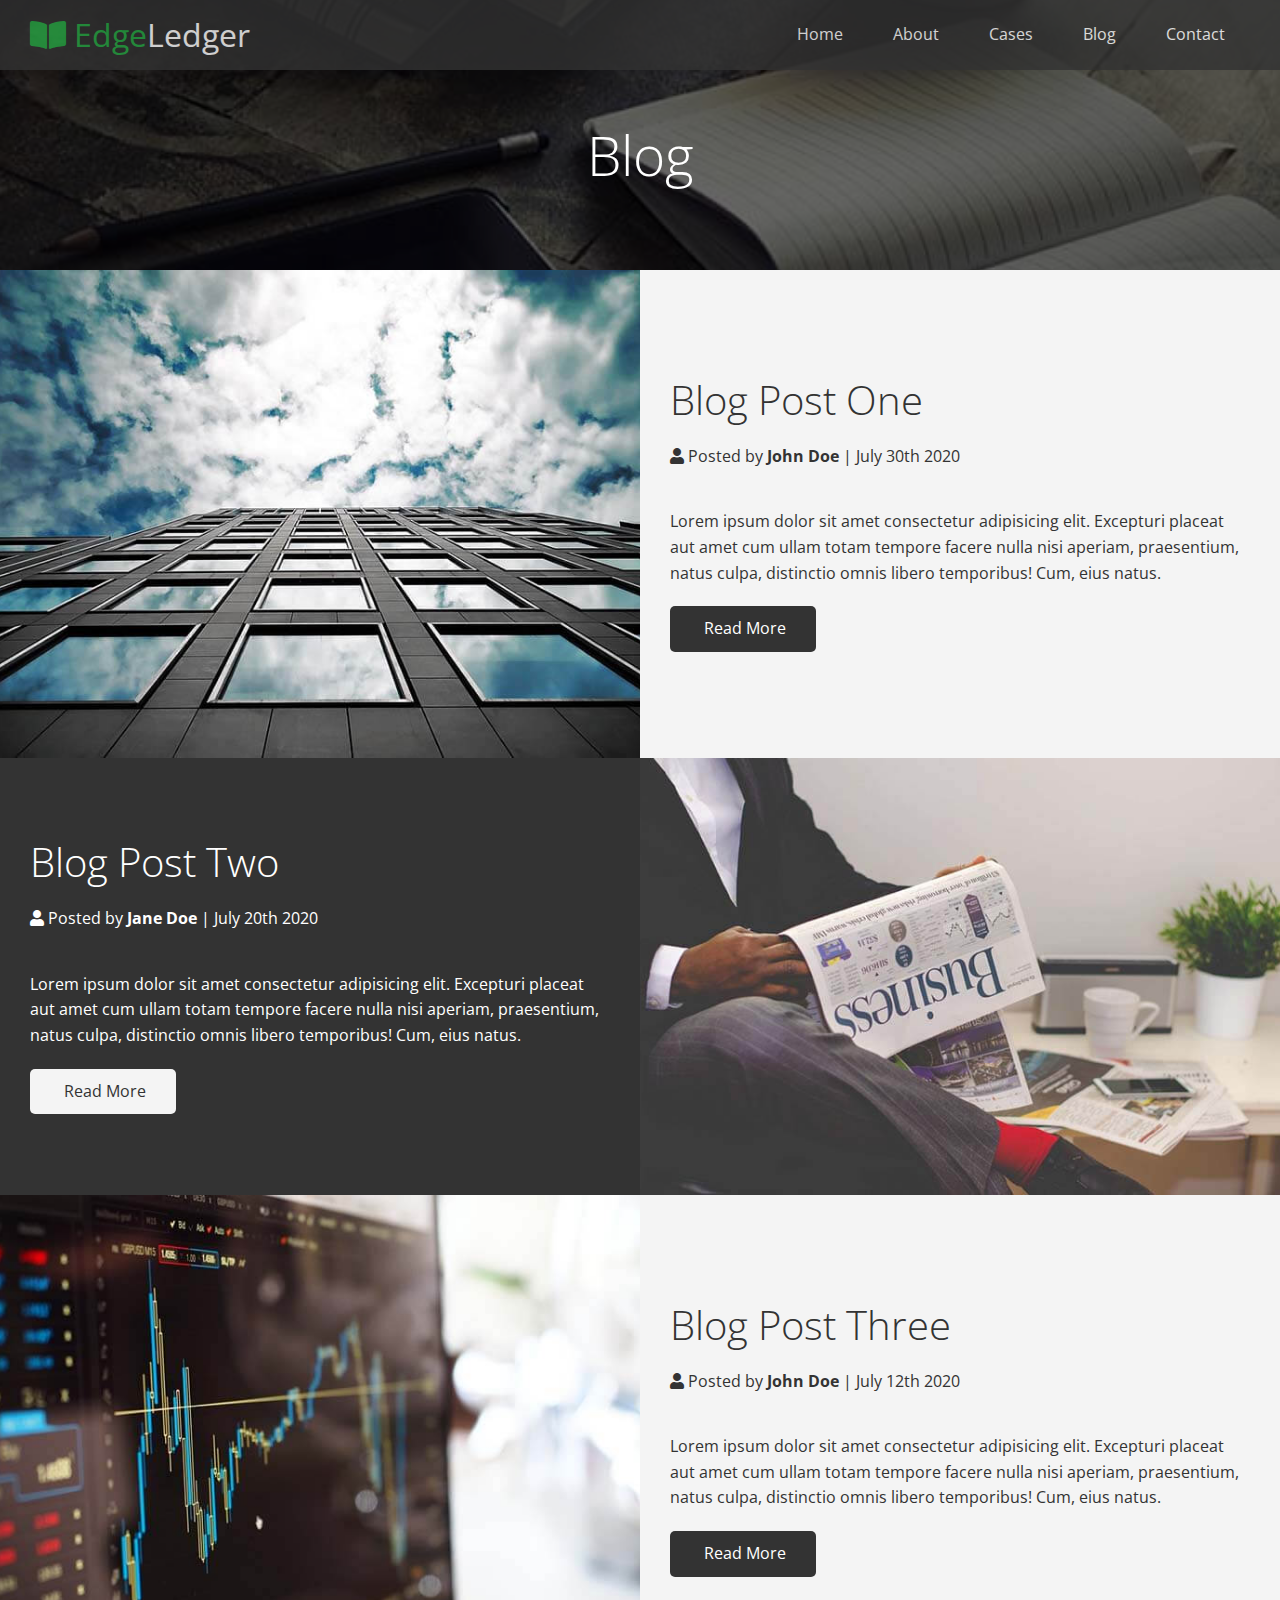
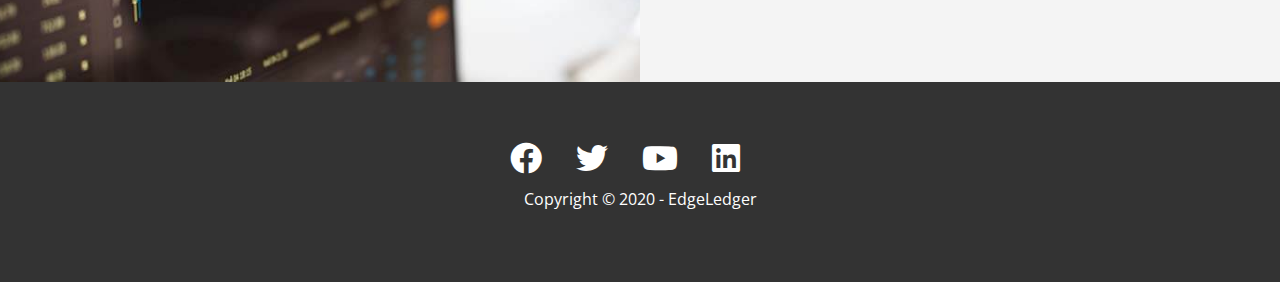
==== blog.html @ f2a04167 "Added Inner Pages" ====
<!DOCTYPE html>
<html lang="en">
  <head>
    <meta charset="UTF-8" />
    <meta name="viewport" content="width=device-width, initial-scale=1.0" />
    <link
      rel="stylesheet"
      href="https://cdnjs.cloudflare.com/ajax/libs/font-awesome/5.14.0/css/all.min.css"
    />
    <link rel="stylesheet" href="./css/utilities.css" />
    <link rel="stylesheet" href="./css/style.css" />
    <title>Read Our Blog</title>
  </head>
  <body id="home">
    <header class="hero blog">
      <div id="navbar" class="navbar">
        <h1 class="logo">
          <span class="text-primary"><i class="fas fa-book-open"></i> Edge</span
          >Ledger
        </h1>
        <nav>
          <ul>
            <li><a href="index.html">Home</a></li>
            <li><a href="index.html#about">About</a></li>
            <li><a href="index.html#cases">Cases</a></li>
            <li><a href="index.html#blog">Blog</a></li>
            <li><a href="index.html#contact">Contact</a></li>
          </ul>
        </nav>
      </div>

      <div class="content">
        <h1 class="blog-h1">Blog</h1>
      </div>
    </header>

    <main>
      <article class="flex-columns">
        <div class="row">
          <div class="column">
            <div class="column-1">
              <img src="images/blog/blog1.jpg" alt="blog 1" />
            </div>
          </div>
          <div class="column">
            <div class="column-2 bg-light">
              <h2>Blog Post One</h2>
              <p class="meta">
                <i class="fas fa-user"></i> Posted by
                <strong>John Doe</strong> | July 30th 2020
              </p>
              <p>
                Lorem ipsum dolor sit amet consectetur adipisicing elit.
                Excepturi placeat aut amet cum ullam totam tempore facere nulla
                nisi aperiam, praesentium, natus culpa, distinctio omnis libero
                temporibus! Cum, eius natus.
              </p>
              <a href="post.html" class="btn btn-dark">
                <i class="fas fa-chevron"></i>
                Read More
              </a>
            </div>
          </div>
        </div>
      </article>

      <article class="flex-columns flex-reverse">
        <div class="row">
          <div class="column">
            <div class="column-1">
              <img src="images/blog/blog2.jpg" alt="blog 2" />
            </div>
          </div>
          <div class="column">
            <div class="column-2 bg-dark">
              <h2>Blog Post Two</h2>
              <p class="meta">
                <i class="fas fa-user"></i> Posted by
                <strong>Jane Doe</strong> | July 20th 2020
              </p>
              <p>
                Lorem ipsum dolor sit amet consectetur adipisicing elit.
                Excepturi placeat aut amet cum ullam totam tempore facere nulla
                nisi aperiam, praesentium, natus culpa, distinctio omnis libero
                temporibus! Cum, eius natus.
              </p>
              <a href="post.html" class="btn btn-light">
                <i class="fas fa-chevron"></i>
                Read More
              </a>
            </div>
          </div>
        </div>
      </article>

      <article class="flex-columns">
        <div class="row">
          <div class="column">
            <div class="column-1">
              <img src="images/blog/blog3.jpg" alt="blog 3" />
            </div>
          </div>
          <div class="column">
            <div class="column-2 bg-light">
              <h2>Blog Post Three</h2>
              <p class="meta">
                <i class="fas fa-user"></i> Posted by
                <strong>John Doe</strong> | July 12th 2020
              </p>
              <p>
                Lorem ipsum dolor sit amet consectetur adipisicing elit.
                Excepturi placeat aut amet cum ullam totam tempore facere nulla
                nisi aperiam, praesentium, natus culpa, distinctio omnis libero
                temporibus! Cum, eius natus.
              </p>
              <a href="post.html" class="btn btn-dark">
                <i class="fas fa-chevron"></i>
                Read More
              </a>
            </div>
          </div>
        </div>
      </article>
    </main>

    <footer class="footer bg-dark">
      <div class="social">
        <a href="#" class="fab fa-facebook fa-2x"></a>
        <a href="#" class="fab fa-twitter fa-2x"></a>
        <a href="#" class="fab fa-youtube fa-2x"></a>
        <a href="#" class="fab fa-linkedin fa-2x"></a>
      </div>
      <p>Copyright &copy; 2020 - EdgeLedger</p>
    </footer>
  </body>
</html>
---- css/utilities.css ----
/* Text Colors */
.text-primary {
  color: #28a745;
}

.text-secondary {
  color: #0284d0;
}

.btn {
  cursor: pointer;
  display: inline-block;
  padding: 10px 30px;
  color: #fff;
  background-color: #28a745;
  border: none;
  border-radius: 5px;
}

.btn:hover {
  opacity: 0.9;
}

.btn-primary,
.bg-primary {
  background-color: #28a745;
  color: #fff;
}
.btn-secondary,
.bg-secondary {
  background-color: #0284d0;
  color: #fff;
}
.btn-dark,
.bg-dark {
  background-color: #333;
  color: #fff;
}
.btn-light,
.bg-light {
  background-color: #f4f4f4;
  color: #333;
}

.btn-outline {
  background-color: transparent;
  border: 1px solid #fff;
}

/* Flex Columns */
.flex-columns.flex-reverse .row {
  flex-direction: row-reverse;
}

.flex-columns .row {
  display: flex;
  flex-direction: row;
  flex-wrap: wrap;
  width: 100%;
}

.flex-columns .column {
  display: flex;
  flex-direction: column;
  flex-basis: 100%;
  flex: 1;
}

.flex-columns .column .column-1,
.flex-columns .column .column-2 {
  height: 100%;
}

.flex-columns img {
  width: 100%;
  height: 100%;
  object-fit: cover;
}

.flex-columns .column-2 {
  display: flex;
  flex-direction: column;
  align-items: flex-start;
  justify-content: center;
  padding: 30px;
}

.flex-columns h2 {
  font-size: 40px;
  font-weight: 100;
}

.flex-columns h4 {
  margin-bottom: 10px;
}

.flex-columns p {
  margin: 20px 0;
}

/* Section Header */
.section-header {
  padding: 30px;
  display: flex;
  flex-direction: column;
  align-items: center;
  justify-content: center;
  text-align: center;
}

.section-header h2 {
  font-size: 40px;
  margin: 20px 0;
}

.section-padding {
  padding: 20px 20px 40px;
}

/* Flex Grid */
.flex-grid .row {
  display: flex;
  flex-wrap: wrap;
  padding: 0 4px;
}

.flex-grid .column {
  flex: 25%;
  max-width: 25%;
  padding: 0 4px;
}
---- css/style.css ----
@import url("https://fonts.googleapis.com/css2?family=Open+Sans:wght@300;400&display=swap");

* {
  box-sizing: border-box;
  padding: 0;
  margin: 0;
}

body {
  font-family: "Open Sans", sans-serif;
  background: #fff;
  color: #333;
  line-height: 1.6;
}

ul {
  list-style: none;
}

a {
  color: #333;
  text-decoration: none;
}

h1,
h2 {
  font-weight: 300;
  line-height: 1.2;
}

p {
  margin: 10px;
}

img {
  width: 100%;
}

/* Navbar */
.navbar {
  display: flex;
  align-items: center;
  justify-content: space-between;
  background-color: #333;
  color: #fff;
  opacity: 0.8;
  width: 100%;
  height: 70px;
  position: fixed;
  top: 0px;
  padding: 0 30px;
}

.navbar a {
  color: #fff;
  padding: 10px 20px;
  margin: 0 5px;
}

.navbar a:hover {
  border-bottom: #28a745 2px solid;
}

.navbar ul {
  display: flex;
}

.navbar .logo {
  font-weight: 400;
}

/* Header */
.hero {
  background: url("../images/home/showcase.jpg") no-repeat center center/cover;
  height: 100vh;
  position: relative;
  color: #fff;
}

.hero .content {
  display: flex;
  flex-direction: column;
  align-items: center;
  justify-content: center;
  text-align: center;
  height: 100%;
  padding: 0 20px;
}

.hero .content h1 {
  font-size: 55px;
}

.hero .content p {
  font-size: 23px;
  max-width: 600px;
  margin: 20px 0 30px;
}

.hero::before {
  content: "";
  position: absolute;
  top: 0;
  left: 0;
  width: 100%;
  height: 100%;
  background: rgba(0, 0, 0, 0.6);
}

.hero * {
  z-index: 10;
}

.hero.blog {
  background: url("../images/home/blog.jpg") no-repeat center center/cover;
  height: 30vh;
}

/* Icons */
.icons {
  padding: 30px;
}

.icons h3 {
  font-weight: bold;
  margin-bottom: 15px;
}

.icons i {
  background-color: #28a745;
  color: #fff;
  padding: 1rem;
  border-radius: 50%;
  margin-bottom: 15px;
}

/* Flex items */
.flex-items {
  display: flex;
  text-align: center;
  justify-content: center;
  text-align: center;
  height: 100%;
}

.flex-items > div {
  padding: 20px;
}

.cases img:hover {
  opacity: 0.7;
}

.team img {
  border-radius: 25%;
}

/* Callback Form */
.callback-form {
  width: 100%;
  padding: 20px 0;
}

.callback-form label {
  display: block;
  margin-bottom: 5px;
}

.callback-form .form-control {
  margin-bottom: 15px;
}

.callback-form input {
  width: 100%;
  padding: 4px;
  height: 40px;
  border: #f5f5f5 1px solid;
}

.callback-form input:focus {
  outline-color: #28a745;
}

.callback-form .btn {
  padding: 12px 0;
  margin-top: 20px;
}

/* Post */
.post {
  padding: 50px 30px;
}

.post h2 {
  font-size: 40px;
  margin-bottom: 20px;
  padding-bottom: 10px;
  border-bottom: #ccc solid 1px;
}

.post .meta {
  margin-bottom: 30px;
}

.post img {
  width: 300px;
  border-radius: 25%;
  display: block;
  margin: 0 auto 30px;
}

/* Footer */
.footer {
  display: flex;
  flex-direction: column;
  align-items: center;
  justify-content: center;
  text-align: center;
  height: 200px;
}

.footer a {
  color: #fff;
}

.footer .social > * {
  margin-right: 30px;
}

.footer a:hover {
  color: #28a745;
}

/* Mobile */
@media (max-width: 768px) {
  .navbar {
    flex-direction: column;
    height: 120px;
    padding: 20px;
  }

  .navbar a {
    padding: 10px 10px;
    margin: 0 3px;
  }

  .flex-items {
    flex-direction: column;
  }

  .flex-columns .column,
  .flex-grid .column {
    flex: 100%;
    max-width: 100%;
  }

  .team img {
    width: 80%;
  }
}

.blog-h1 {
  padding-top: 40px;
}
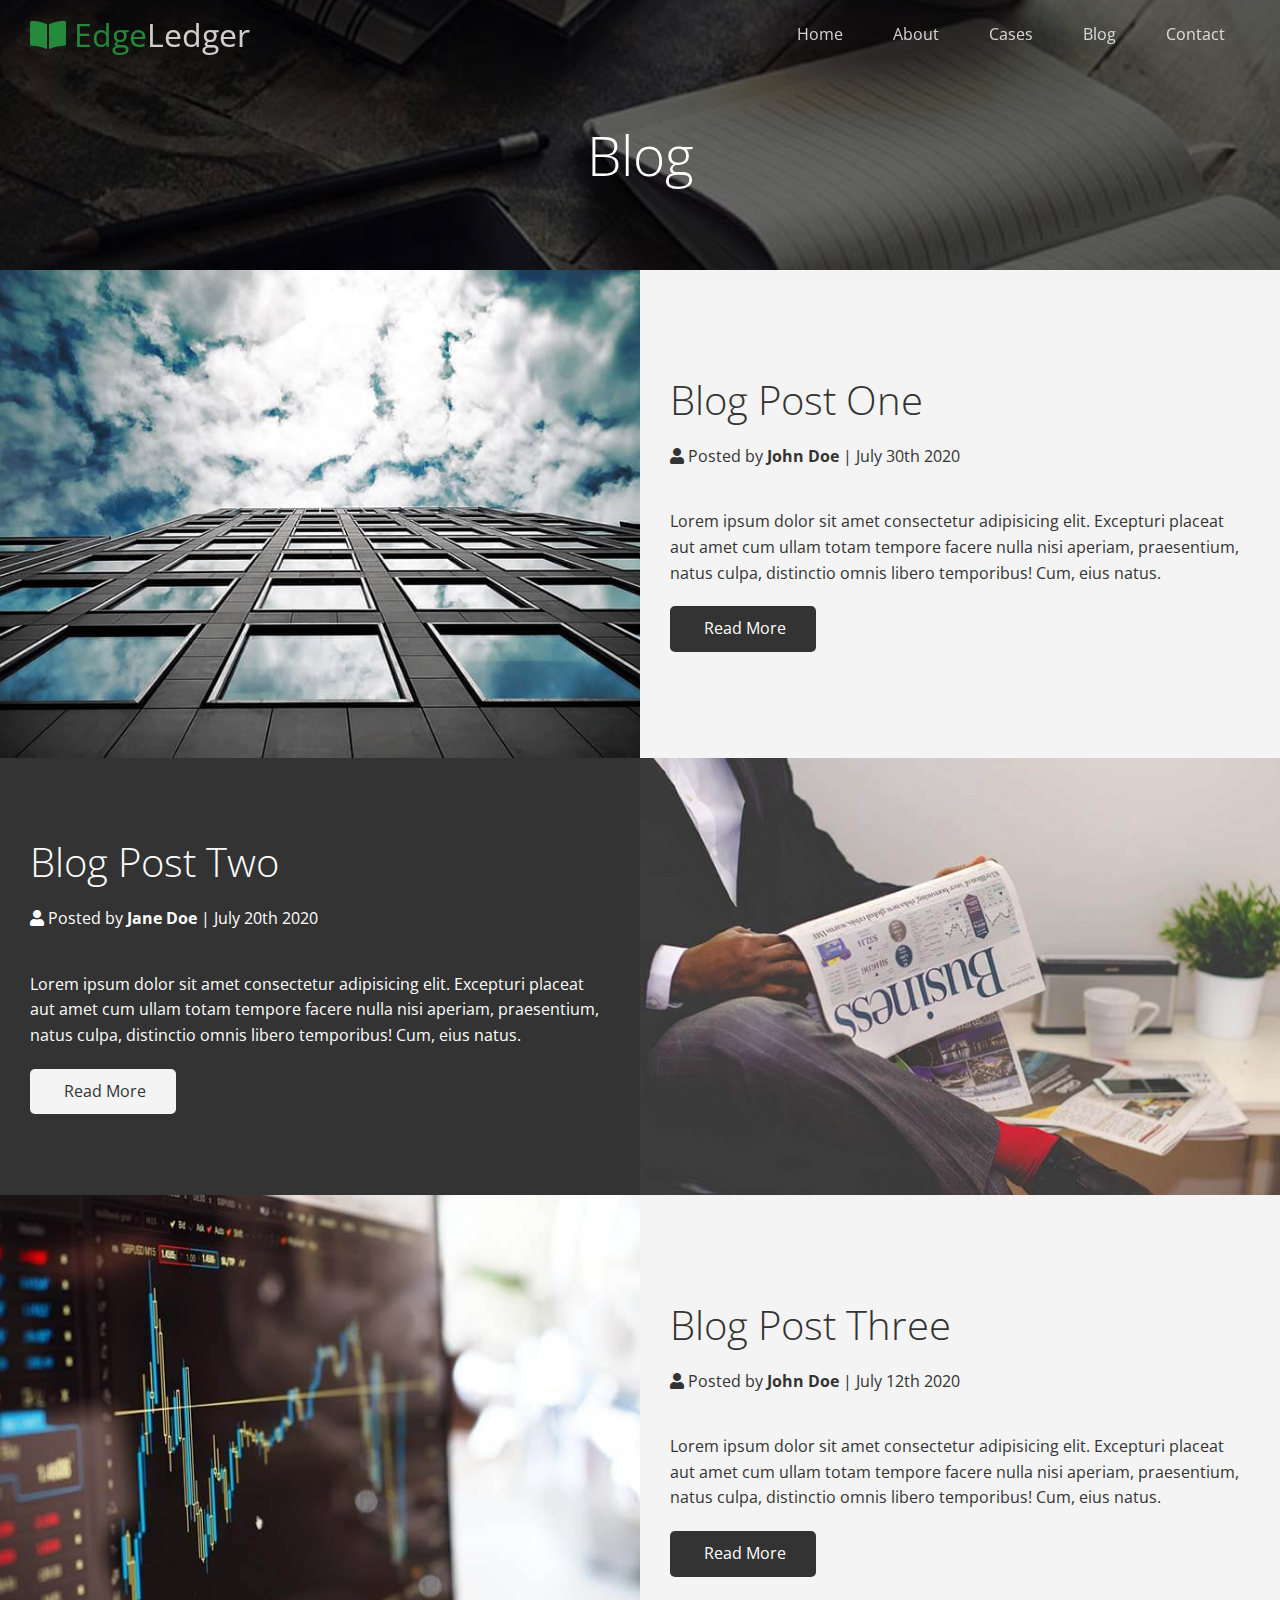
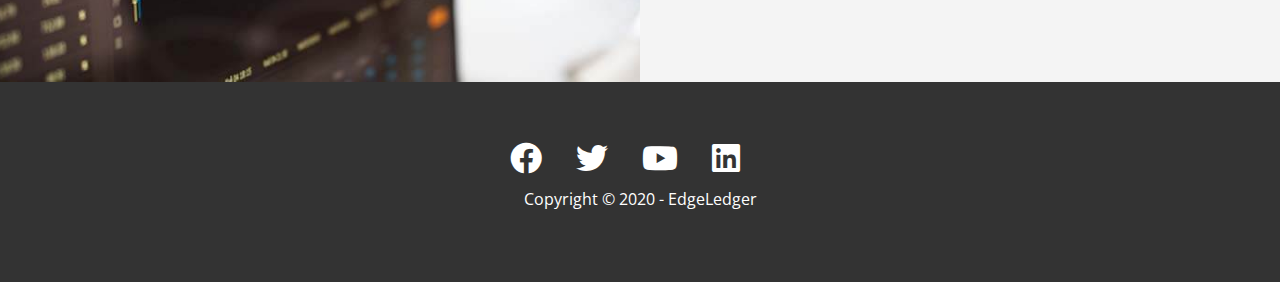
==== commit 2906548b: "Added Smooth Scroll  & Lightbox" ====
--- a/blog.html
+++ b/blog.html
@@ -13,7 +13,7 @@
   </head>
   <body id="home">
     <header class="hero blog">
-      <div id="navbar" class="navbar">
+      <div id="navbar" class="navbar top">
         <h1 class="logo">
           <span class="text-primary"><i class="fas fa-book-open"></i> Edge</span
           >Ledger
@@ -132,5 +132,26 @@
       </div>
       <p>Copyright &copy; 2020 - EdgeLedger</p>
     </footer>
+
+    <script>
+      const navbar = document.getElementById("navbar");
+      let scrolled = false;
+
+      window.onscroll = function () {
+        if (window.pageYOffset > 100) {
+          navbar.classList.remove("top");
+          if (!scrolled) {
+            navbar.style.transform = "translateY(-70px)";
+          }
+          setTimeout(() => {
+            navbar.style.transform = "translateY(0)";
+            scrolled = true;
+          }, 200);
+        } else {
+          navbar.classList.add("top");
+          scrolled = false;
+        }
+      };
+    </script>
   </body>
 </html>
--- a/css/style.css
+++ b/css/style.css
@@ -49,6 +49,11 @@
   position: fixed;
   top: 0px;
   padding: 0 30px;
+  transition: 0.5s ease-in;
+}
+
+.navbar.top {
+  background: transparent;
 }
 
 .navbar a {
